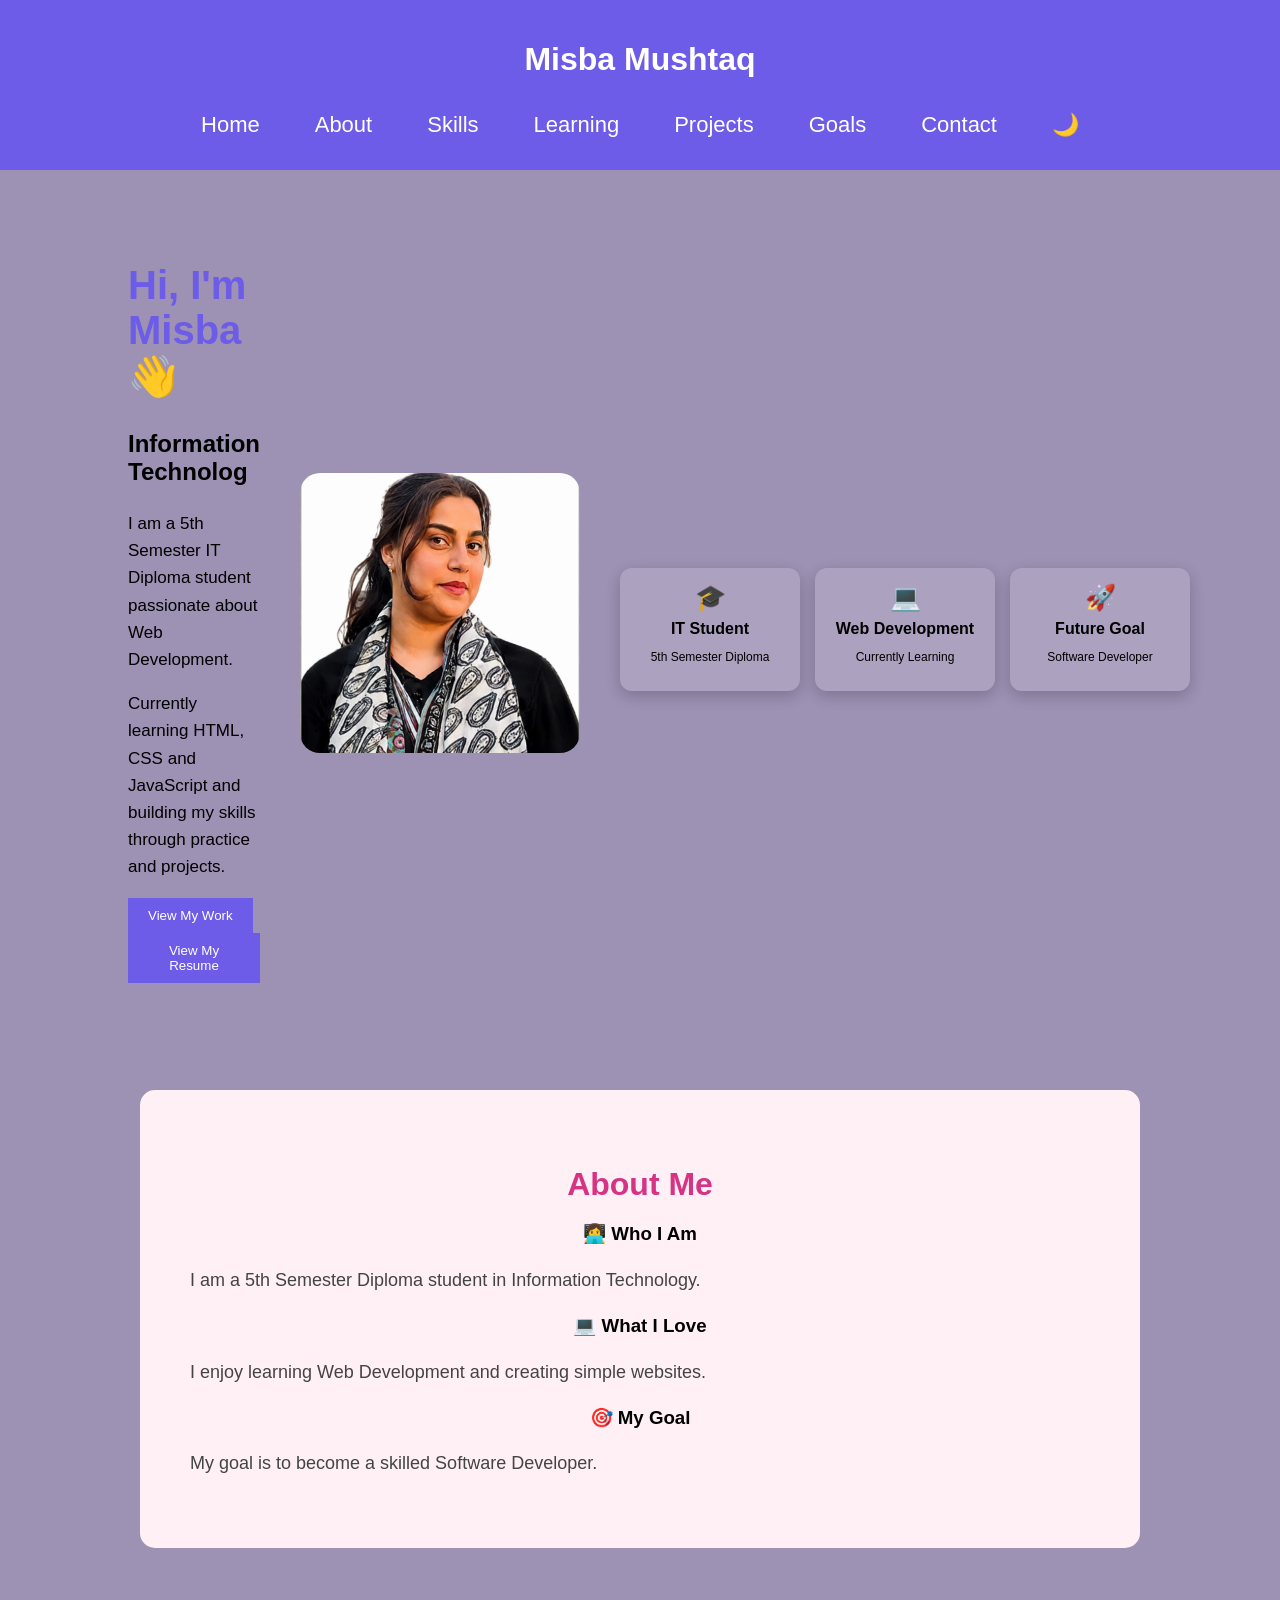
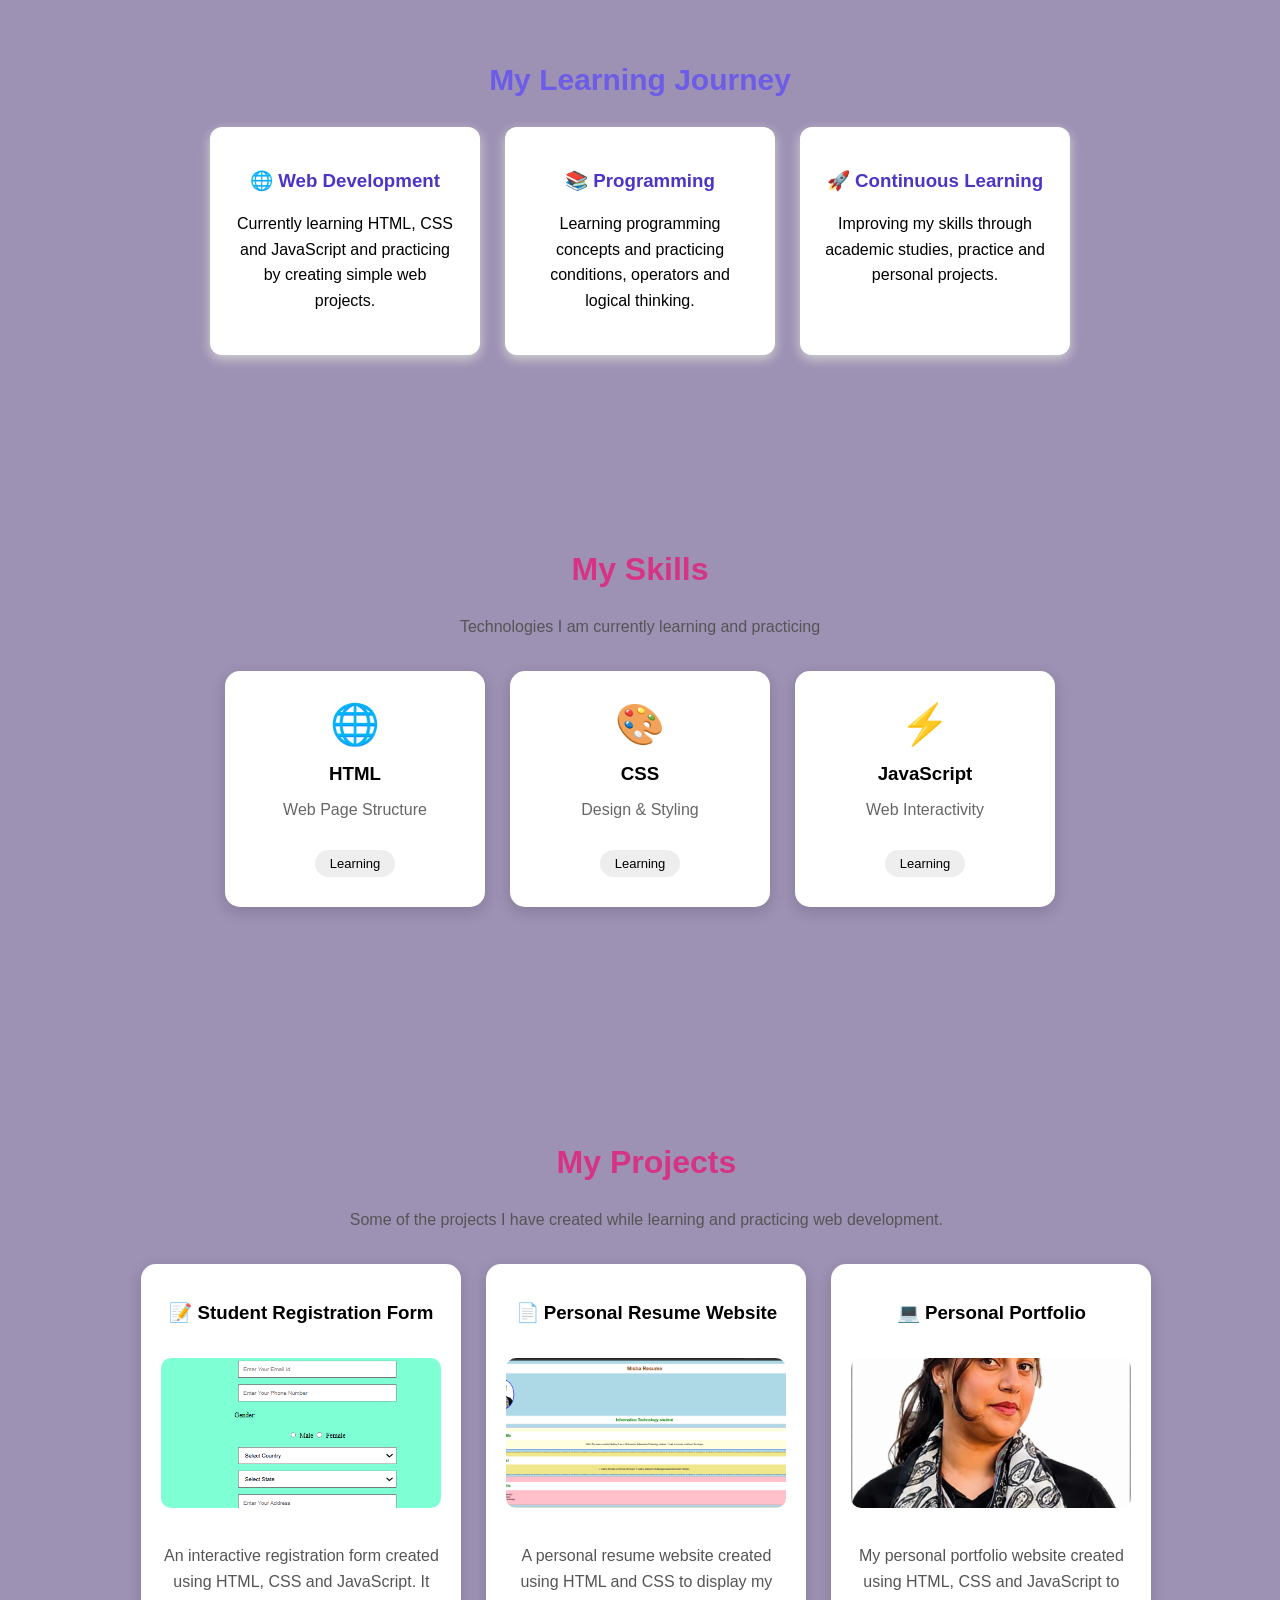
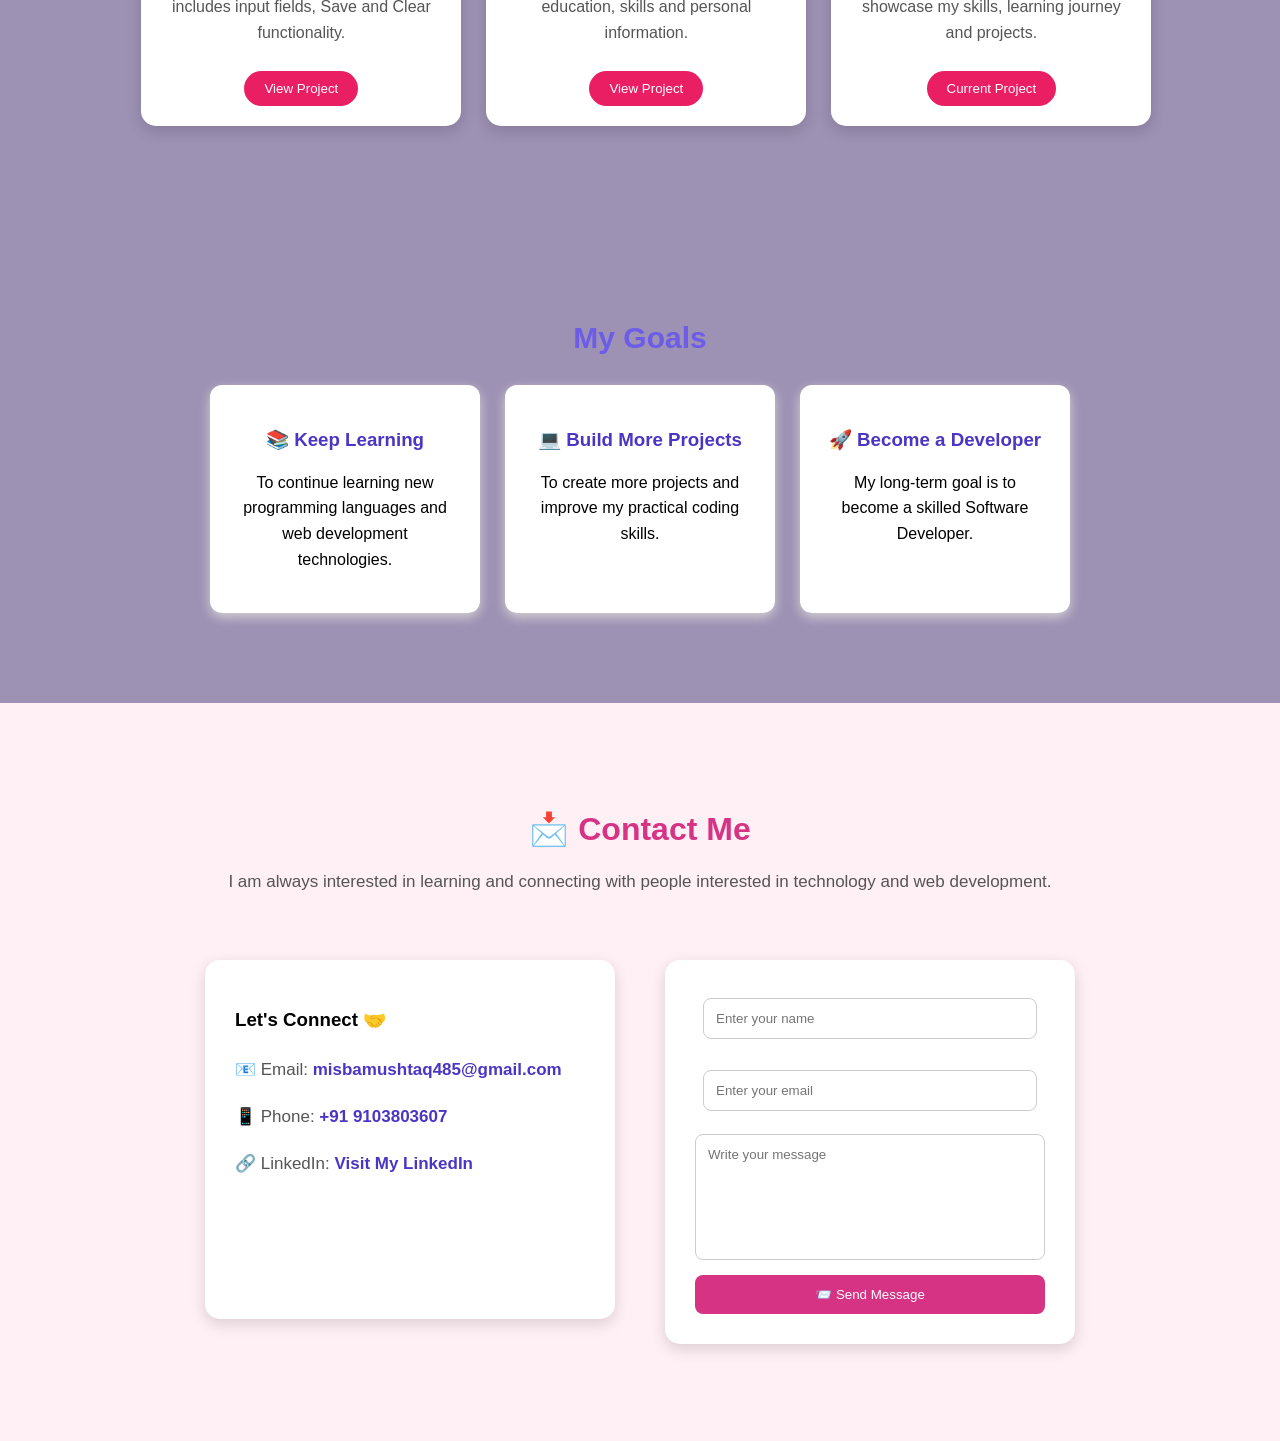
==== index.html @ 9638f2f1 "Initial portfolio commit" ====
<!DOCTYPE html>
<html>

<head>
    <title>Misba Portfolio</title>

    <link rel="stylesheet" href="style.css">
</head>

<body>
    <div id="progressBar"></div>


    <header>
        <h1>Misba Mushtaq</h1>

        <nav>

    
    <button onclick="showSection('home')">Home</button>

    <button onclick="showSection('about')">About</button>

    <button onclick="showSection('skills')">Skills</button>

    <button onclick="showSection('learning')"> Learning</button>

    <button onclick="showSection('projects')">Projects</button>

    <button onclick="showSection('goals')">Goals</button>

    <button onclick="showSection('contact')">Contact</button>

    <button id="darkBtn">🌙</button>


</nav>
    </header>



    <section id="home">

    <div class="home-text">

        <h2>Hi, I'm Misba 👋</h2>

        <h3 id="typingText"></h3>

        <p>
            I am a 5th Semester IT Diploma student
            passionate about Web Development.
        </p>

        <p>
            Currently learning HTML, CSS and JavaScript
            and building my skills through practice and projects.
        </p>

        <button id="welcomeBtn">View My Work</button>
        <a href="#projects">
        <a href="resume.html" target="blank">
            <button>View My Resume</button>
        </a>

        <p id="message"></p>

    </div>


    <div class="home-image">

        <img src="profile1.png" alt="Misba Profile">

    </div>
    <div class="quick-info">

    <div>
        <span>🎓</span>
        <h4>IT Student</h4>
        <p>5th Semester Diploma</p>
    </div>

    <div>
        <span>💻</span>
        <h4>Web Development</h4>
        <p>Currently Learning</p>
    </div>

    <div>
        <span>🚀</span>
        <h4>Future Goal</h4>
        <p>Software Developer</p>
    </div>

</div>

</section>

        



    <section id="about">

    <h2>About Me</h2>

    <div class="about-container">

        <div class="about-card">
            <h3>👩‍💻 Who I Am</h3>

            <p>
                I am a 5th Semester Diploma student
                in Information Technology.
            </p>
        </div>


        <div class="about-card">
            <h3>💻 What I Love</h3>

            <p>
                I enjoy learning Web Development
                and creating simple websites.
            </p>
        </div>


        <div class="about-card">
            <h3>🎯 My Goal</h3>

            <p>
                My goal is to become a skilled
                Software Developer.
            </p>
        </div>

    </div>
    </section>
    <section id="learning">

    <h2>My Learning Journey</h2>

    <div class="learning-container">

        <div class="learning-card">
            <h3>🌐 Web Development</h3>

            <p>
                Currently learning HTML, CSS and JavaScript
                and practicing by creating simple web projects.
            </p>
        </div>


        <div class="learning-card">
            <h3>📚 Programming</h3>

            <p>
                Learning programming concepts and practicing
                conditions, operators and logical thinking.
            </p>
        </div>


        <div class="learning-card">
            <h3>🚀 Continuous Learning</h3>

            <p>
                Improving my skills through academic studies,
                practice and personal projects.
            </p>
        </div>

    </div>

</section>

</section>
<section id="skills">

    <h2>My Skills</h2>

    <p class="skills-intro">
        Technologies I am currently learning and practicing
    </p>

    <div class="skills-container">

        <div class="skill-card">
            <div class="skill-icon">🌐</div>
            <h3>HTML</h3>
            <p>Web Page Structure</p>
            <span>Learning</span>
        </div>

        <div class="skill-card">
            <div class="skill-icon">🎨</div>
            <h3>CSS</h3>
            <p>Design & Styling</p>
            <span>Learning</span>
        </div>

        <div class="skill-card">
            <div class="skill-icon">⚡</div>
            <h3>JavaScript</h3>
            <p>Web Interactivity</p>
            <span>Learning</span>
        </div>

    </div>

</section>
  <section id="projects">

    <h2>My Projects</h2>

    <p class="projects-intro">
        Some of the projects I have created while learning and practicing web development.
    </p>

    <div class="projects-container">

        <div class="project-card">

            <h3>📝 Student Registration Form</h3>

            <img src="registration.png" alt="Student Registration Form">

            <p>
                An interactive registration form created using HTML, CSS and JavaScript.
                It includes input fields, Save and Clear functionality.
            </p>

            <a href="registration.html">
                <button>View Project</button>
            </a>

        </div>


        <div class="project-card">

            <h3>📄 Personal Resume Website</h3>

            <img src="resume.png" alt="Personal Resume Website">

            <p>
                A personal resume website created using HTML and CSS
                to display my education, skills and personal information.
            </p>

            <a href="resume.html">
                <button>View Project</button>
            </a>

        </div>


        <div class="project-card">

            <h3>💻 Personal Portfolio</h3>

            <img src="profile1.png" alt="Personal Portfolio">

            <p>
                My personal portfolio website created using HTML, CSS and JavaScript
                to showcase my skills, learning journey and projects.
            </p>

            <a href="#home">
                <button>Current Project</button>
            </a>

        </div>

    </div>

</section>
</section>
<section id="goals">

    <h2>My Goals</h2>

    <div class="goals-container">

        <div class="goal-card">
            <h3>📚 Keep Learning</h3>

            <p>
                To continue learning new programming languages
                and web development technologies.
            </p>
        </div>

        <div class="goal-card">
            <h3>💻 Build More Projects</h3>

            <p>
                To create more projects and improve my
                practical coding skills.
            </p>
        </div>

        <div class="goal-card">
            <h3>🚀 Become a Developer</h3>

            <p>
                My long-term goal is to become a skilled
                Software Developer.
            </p>
        </div>

    </div>
    </section>
    

    <section id="contact">

    <h2>📩 Contact Me</h2>

    <p>
        I am always interested in learning and connecting
        with people interested in technology and web development.
    </p>

    <div class="contact-container">

        <!-- Contact Information -->

        <div class="contact-info">

            <h3>Let's Connect 🤝</h3>

            <p>
                📧 Email:
                <a href="mailto:misbamushtaq485@gmail.com">
                    misbamushtaq485@gmail.com
                </a>
            </p>

            <p>
                📱 Phone:
                <a href="tel:+91 9103803607">
                    +91 9103803607 
                </a>
            </p>

            <p>
                🔗 LinkedIn:
                <a href="https://www.linkedin.com/in/misbajaan" target="_blank">
                    Visit My LinkedIn
                </a>
            </p>

        </div>


        <!-- Contact Form -->

        <div class="contact-form">

            <input
                type="text"
                id="name"
                placeholder="Enter your name"
            >

            <input
                type="email"
                id="email"
                placeholder="Enter your email"
            >

            <textarea
                id="userMessage"
                placeholder="Write your message"
            ></textarea>

            <button id="sendBtn">
                📨 Send Message
            </button>

        </div>

    </div>

    <p id="contactMessage"></p>

</section>

    <script src="index1.js"></script>

</body>

</html>
---- style.css ----
body {
    font-family: Verdana, Geneva, Tahoma, sans-serif;
    margin: 0;
    background-color: #9d91b4;
}
header {
    position: sticky;
    top: 0;
    z-index: 1000;
}
nav button {
    font-size: 22px;
    padding: 12px 20px;
}
nav a {
    font-size: 22px;
    padding: 12px 20px;
}
nav {
    display: flex;
    justify-content: center;
    gap: 15px;
}
img{
    width: 180px;
    border-radius: 50%;
    height: 180px;
}
#home {
    min-height: 500px;
    display: flex;
    align-items: center;
    justify-content: space-around;
    gap: 40px;
    padding: 60px 10%;
    text-align: left;
}

.home-text {
    max-width: 500px;
}

.home-text h2 {
    font-size: 40px;
}

.home-text h3 {
    font-size: 24px;
}

.home-text p {
    font-size: 17px;
    line-height: 1.6;
}

.home-image img {
    width: 280px;
    height: 280px;
    object-fit: cover;
    border-radius: 20px;
}
#about {
    background-color: #fff0f5;
    padding: 50px;
    text-align: center;
    border-radius: 15px;
    margin: 30px auto;
    max-width: 900px;
}

#about h2 {
    color: #d63384;
    font-size: 32px;
    margin-bottom: 20px;
}

#about p {
    color: #444;
    font-size: 18px;
    line-height: 1.8;
    text-align: left;
}
#learning {
    width: 80%;
    margin: 50px auto;
    padding: 40px 20px;
    text-align: center;
}

.learning-container {
    display: flex;
    justify-content: center;
    gap: 25px;
}
.learning-card:hover{
    transform: translateY(-10px);
}

.learning-card {
    transition: 0.3s;
    background-color: white;
    width: 220px;
    padding: 25px;
    border-radius: 12px;
    box-shadow: 0 4px 12px lightgray;
}

.learning-card h3 {
    color: #4b35c5;
}

.learning-card p {
    line-height: 1.6;
}
#skills {
    padding: 50px;
    text-align: center;
}

#skills h2 {
    color: #d63384;
    font-size: 32px;
    margin-bottom: 30px;
}

.skills-container {
    display: flex;
    justify-content: center;
    gap: 25px;
    flex-wrap: wrap;
}

.skill-box {
    background-color: #fff0f5;
    width: 200px;
    padding: 25px;
    border-radius: 15px;
    box-shadow: 0 4px 10px #ccc;
}

.skill-box h3 {
    color: #724b5f;
}

.skill-box p {
    color: #7b6262;
}
/* Projects Section */

#projects {
    padding: 50px;
    text-align: center;
}

#projects h2 {
    color: #d63384;
    font-size: 32px;
    margin-bottom: 30px;
}

.projects-container {
    display: flex;
    justify-content: center;
    gap: 30px;
    flex-wrap: wrap;
}

.project {
    background-color: #fff0f5;
    width: 300px;
    padding: 20px;
    border-radius: 15px;
    box-shadow: 0 4px 10px #ccc;
}

.project img {
    width: 100%;
    height: 180px;
    object-fit: contain;
    border-radius: 10px;
    margin: 15px auto;
    border-radius: 15px;
}

.project h3 {
    color: #d63384;
}

.project p {
    color: #555;
    line-height: 1.6;
}

.project button {
    background-color: #d63384;
    color: white;
    border: none;
    padding: 10px 20px;
    border-radius: 8px;
    cursor: pointer;
}

.project button:hover {
    background-color: #ad1457;
}
#projects {
    width: 85%;
    margin: 50px auto;
    padding: 40px 20px;
    text-align: center;
}

.projects-container {
    display: flex;
    justify-content: center;
    gap: 25px;
    flex-wrap: wrap;
}

.project-card {
    background-color: white;
    width: 280px;
    border-radius: 12px;
    overflow: hidden;
    box-shadow: 0 4px 12px lightgray;
}

.project-card img {
    width: 100%;
    height: 180px;
    object-fit: cover;
}

.project-content {
    padding: 20px;
}

.project-content h3 {
    color: #4b35c5;
}

.project-content p {
    line-height: 1.5;
}
#goals {
    width: 80%;
    margin: 50px auto;
    padding: 40px 20px;
    text-align: center;
}

.goals-container {
    display: flex;
    justify-content: center;
    gap: 25px;
    flex-wrap: wrap;
}

.goal-card {
    background-color: white;
    width: 220px;
    padding: 25px;
    border-radius: 12px;
    box-shadow: 0 4px 12px lightgray;
}

.goal-card h3 {
    color: #4b35c5;
}

.goal-card p {
    line-height: 1.6;
}
#contact {
    background-color: #fff0f5;
    padding: 50px;
    text-align: center;
    margin-top: 30px;
}

#contact h2 {
    color: #d63384;
    font-size: 32px;
    margin-bottom: 20px;
}

#contact p {
    color: #555;
    font-size: 17px;
    line-height: 1.6;
}

.contact-info {
    margin: 25px 0;
}

.contact-info a {
    color: #d63384;
    text-decoration: none;
    font-weight: bold;
}

.contact-form {
    margin-top: 25px;
}

.contact-form input {
    padding: 12px;
    margin: 8px;
    border: 1px solid #d63384;
    border-radius: 8px;
}

#sendBtn {
    padding: 12px 20px;
    background-color: #d63384;
    color: white;
    border: none;
    border-radius: 8px;
    cursor: pointer;
}

#sendBtn:hover {
    background-color: #ad1457;
}

#contactMessage {
    color: #d63384;
    font-weight: bold;
}
.dark-mode{
    background-color: #222;
    color:white;
}
header {
    background-color: #6c5ce7;
    color: white;
    padding: 20px;
    text-align: center;
}


nav a {
    color: white;
    text-decoration: none;
    margin: 15px;
}


section {
    padding: 30px 20px;
    text-align: center;
}


h2 {
    color: #6c5ce7;
}


button {
    padding: 10px 20px;
    background-color: #6c5ce7;
    color: white;
    border: none;
    cursor: pointer;
}


button:hover {
    background-color: #4834d4;
}


.skills-container {
    display: flex;
    justify-content: center;
    gap: 20px;
}


.skill {
    background-color: white;
    padding: 20px;
    width: 150px;
    border-radius: 10px;
}


.project {
    background-color: white;
    margin: 20px auto;
    padding: 20px;
    width: 60%;
    border-radius: 10px;
}


input {
    padding: 10px;
    margin: 10px;
}
section h2{
    font-size: 30px;
    margin-bottom: 30px;
}
.about-card,
.learning-card,
.skill-card,
.goal-card,
.project-card{
    transition: 0.3s;
}
.about-card:hover,
.learning-card:hover,
.skill-card:hover,
.goal-card:hover,
.project-card:hover{
    transform: translateY(-8px);
}
#skills {
    padding: 80px 10%;
    text-align: center;
}

.skills-intro {
    margin-bottom: 35px;
    color: #555;
}

.skills-container {
    display: flex;
    justify-content: center;
    gap: 25px;
    flex-wrap: wrap;
}

.skill-card {
    width: 220px;
    padding: 30px 20px;
    background: white;
    border-radius: 15px;
    box-shadow: 0 5px 15px rgba(0,0,0,0.15);
    transition: 0.4s;
}

.skill-card:hover {
    transform: translateY(-12px);
    box-shadow: 0 12px 25px rgba(0,0,0,0.25);
}

.skill-icon {
    font-size: 40px;
    margin-bottom: 15px;
}

.skill-card h3 {
    margin: 10px;
}

.skill-card p {
    color: #666;
}

.skill-card span {
    display: inline-block;
    margin-top: 15px;
    padding: 6px 15px;
    border-radius: 20px;
    background: #eee;
    font-size: 13px;
}
#projects {
    padding: 80px 8%;
    text-align: center;
}

.projects-intro {
    margin-bottom: 35px;
    color: #555;
}

.projects-container {
    display: flex;
    justify-content: center;
    gap: 25px;
    flex-wrap: wrap;
}

.project-card {
    width: 280px;
    background: white;
    padding: 20px;
    border-radius: 15px;
    box-shadow: 0 5px 15px rgba(0,0,0,0.15);
    transition: 0.4s;
}

.project-card:hover {
    transform: translateY(-12px);
    box-shadow: 0 12px 25px rgba(0,0,0,0.25);
}

.project-card img {
    width: 100%;
    height: 150px;
    object-fit: cover;
    border-radius: 10px;
    margin: 15px 0;
}

.project-card p {
    line-height: 1.6;
    color: #555;
}

.project-card button {
    margin-top: 10px;
    padding: 10px 20px;
    border: none;
    border-radius: 20px;
    background: #e91e63;
    color: white;
    cursor: pointer;
}

.project-card button:hover {
    transform: scale(1.05);
}
#contact {
    padding: 80px 10%;
    text-align: center;
}

.contact-container {
    display: flex;
    justify-content: center;
    gap: 50px;
    margin-top: 40px;
    flex-wrap: wrap;
}

.contact-info,
.contact-form {
    width: 350px;
    padding: 30px;
    background: white;
    border-radius: 15px;
    box-shadow: 0 5px 15px rgba(0,0,0,0.15);
}

.contact-info {
    text-align: left;
}

.contact-info h3 {
    margin-bottom: 25px;
}

.contact-info p {
    margin: 20px 0;
}

.contact-info a {
    color: #4b35c5;
    text-decoration: none;
}

.contact-form {
    display: flex;
    flex-direction: column;
    gap: 15px;
}

.contact-form input,
.contact-form textarea {
    padding: 12px;
    border: 1px solid #ccc;
    border-radius: 8px;
    font-family: inherit;
}

.contact-form textarea {
    height: 100px;
    resize: none;
}

.contact-form button {
    padding: 12px;
    border: none;
    border-radius: 20px;
    background: #e91e63;
    color: white;
    cursor: pointer;
}

.contact-form button:hover {
    transform: scale(1.05);
}
button {
    transition: 0.3s;
}

button:hover {
    transform: translateY(-3px);
    box-shadow: 0 5px 10px lightgray;
}
.dark-mode {
    background-color: #1f1f2e;
    color: white;
}
.dark-mode .about-card{
    background-color: #3b3b68;
    color: white;
}
dark-mode .about-card h3{
    color: white;
}
dark-mode .about-card p{
    color: brown;
}
.dark-mode .learning-card,
.dark-mode .skill-card,
.dark-mode .goal-card,
.dark-mode .project-card,
.dark-mode .contact-info,
.dark-mode .contact-form {
    background-color: #2d2d40;
    color: white;
}
.dark-mode p {
    color: #dddddd;
}
.dark-mode h2,
.dark-mode h3{
    color:#f5f5f5
}
.dark-mode #about p{
    color: white;
}
.dark-mode #about h2,
.dark-mode #about h3{
    color: white;
}
section {
    
    transition: 1s;
}

section.show {
    opacity: 1;
    transform: translateY(0);
}
.project-card {
    transition: 0.3s;
}

.project-card:hover {
    transform: translateY(-10px);
    box-shadow: 0 10px 25px rgba(0, 0, 0, 0.3);
}
.skill-card {
    transition: 0.3s;
}

.skill-card:hover {
    transform: translateY(-8px) scale(1.03);
    box-shadow: 0 10px 25px rgba(0, 0, 0, 0.3);
}
.skill-card:hover .progress {
    transform: scaleX(1.05);
}
.progress {
    transition: 0.5s;
}
.quick-info {
    display: flex;
    gap: 15px;
    margin-top: 30px;
}

.quick-info div {
    padding: 15px;
    width: 150px;
    text-align: center;
    border-radius: 12px;
    background: rgba(255, 255, 255, 0.15);
    box-shadow: 0 5px 15px rgba(0,0,0,0.2);
    transition: 0.3s;
}

.quick-info div:hover {
    transform: translateY(-8px);
}

.quick-info span {
    font-size: 25px;
}

.quick-info h4 {
    margin: 8px 0;
}

.quick-info p {
    font-size: 12px;
}
#progressBar {
    position: fixed;
    top: 0;
    left: 0;
    height: 5px;
    width: 0%;
    background: #ff4f9a;
    z-index: 9999;
}
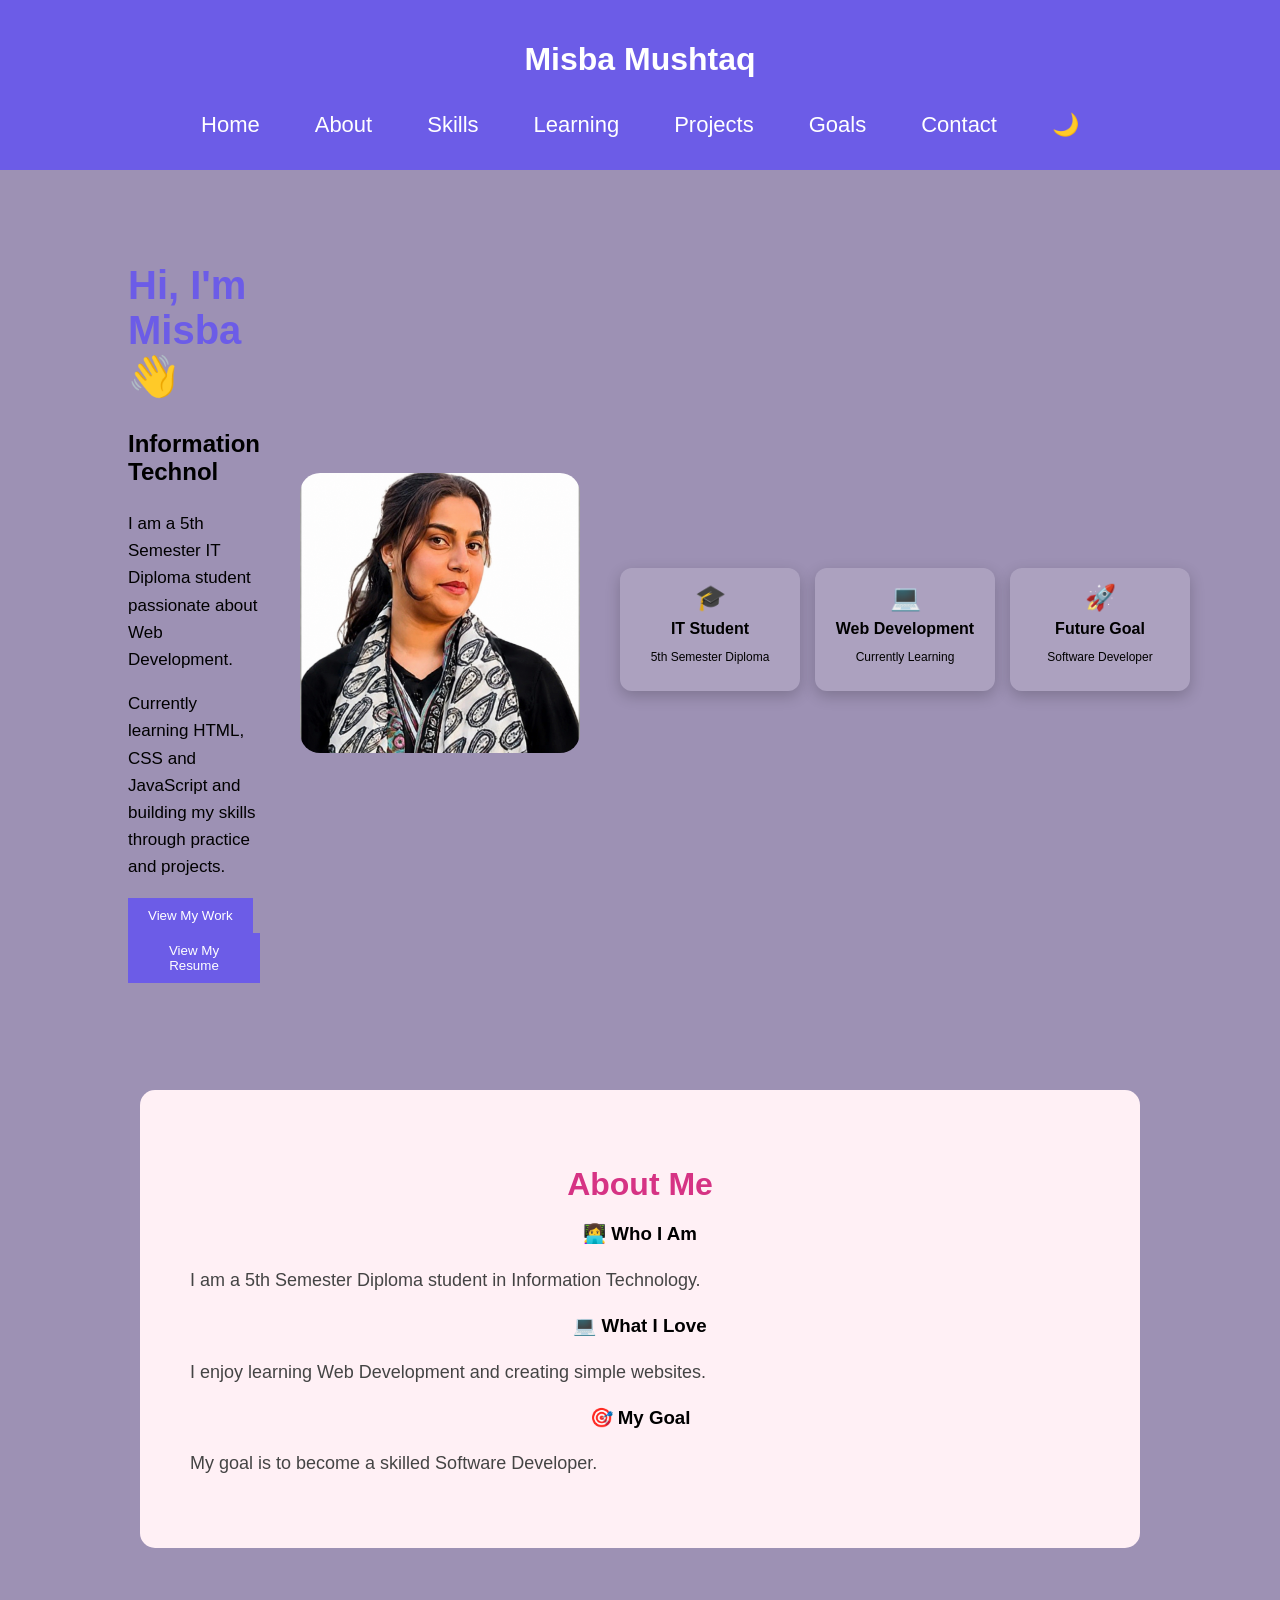
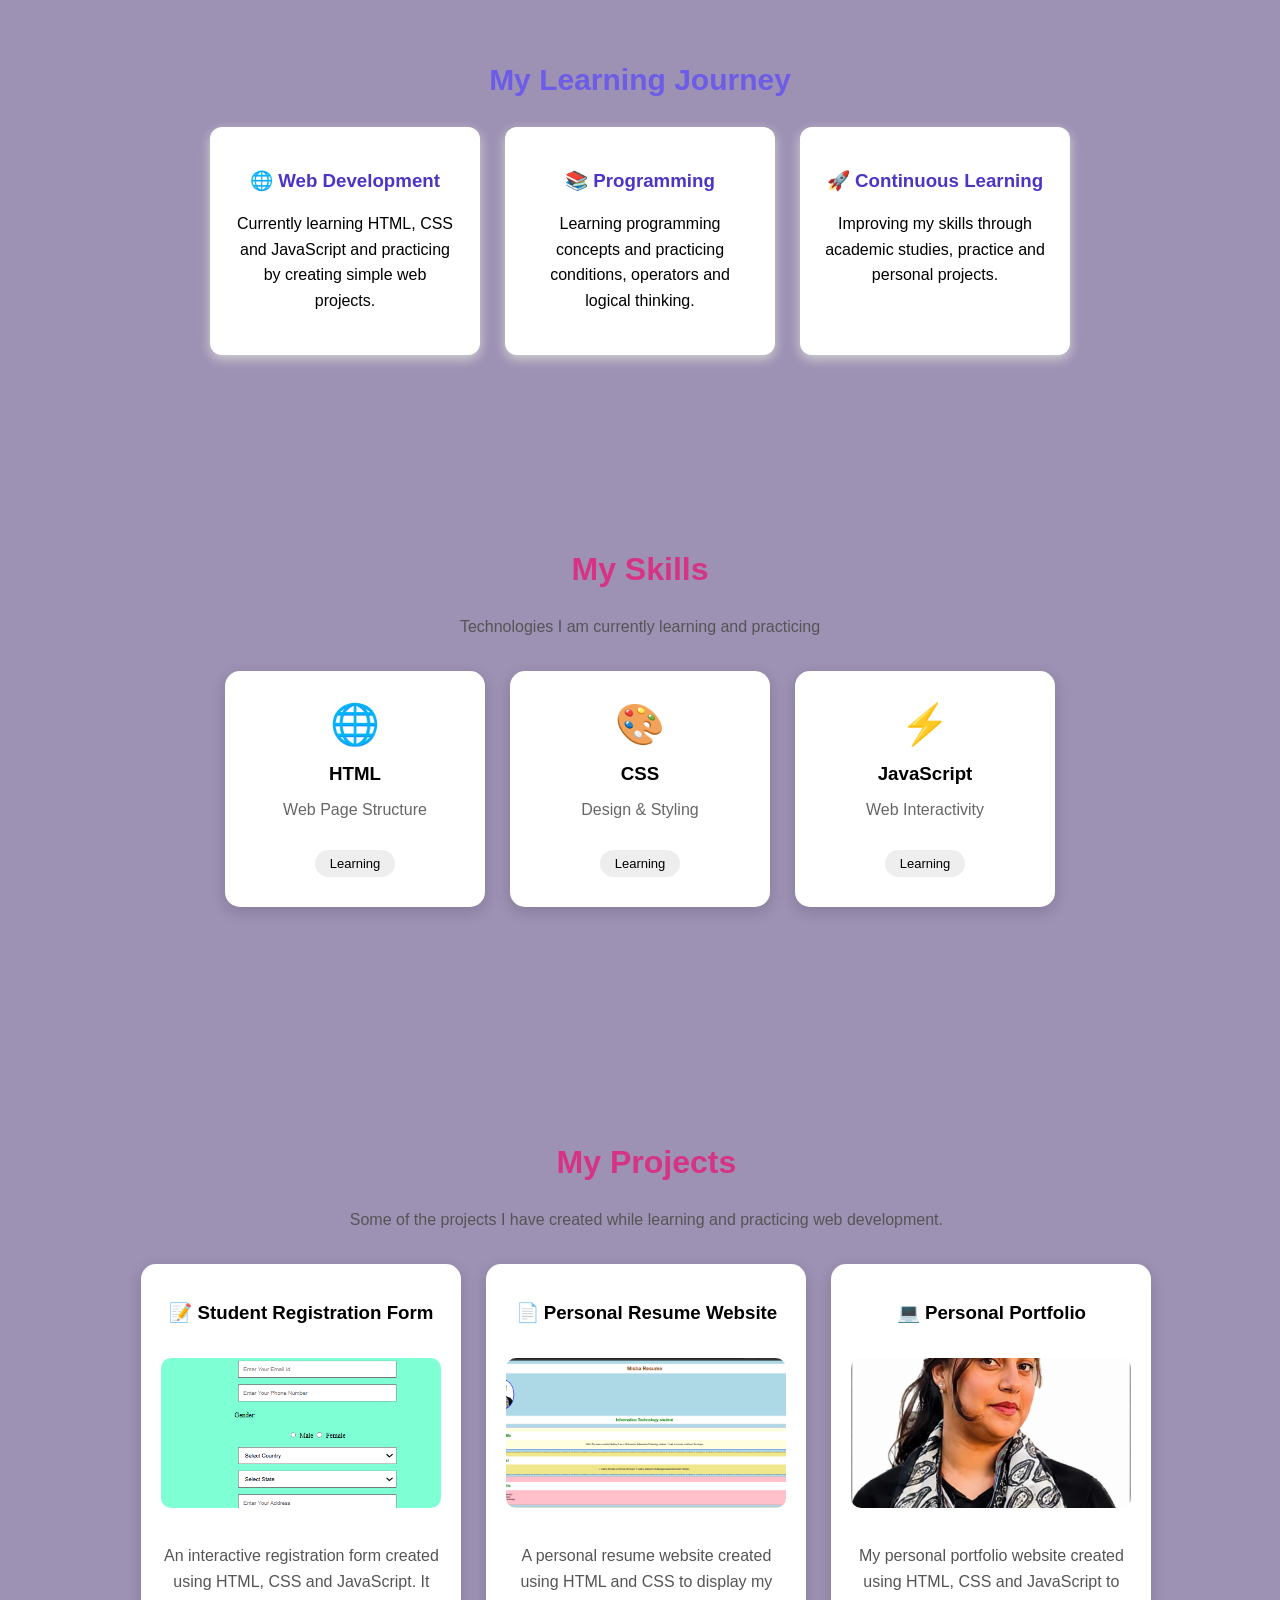
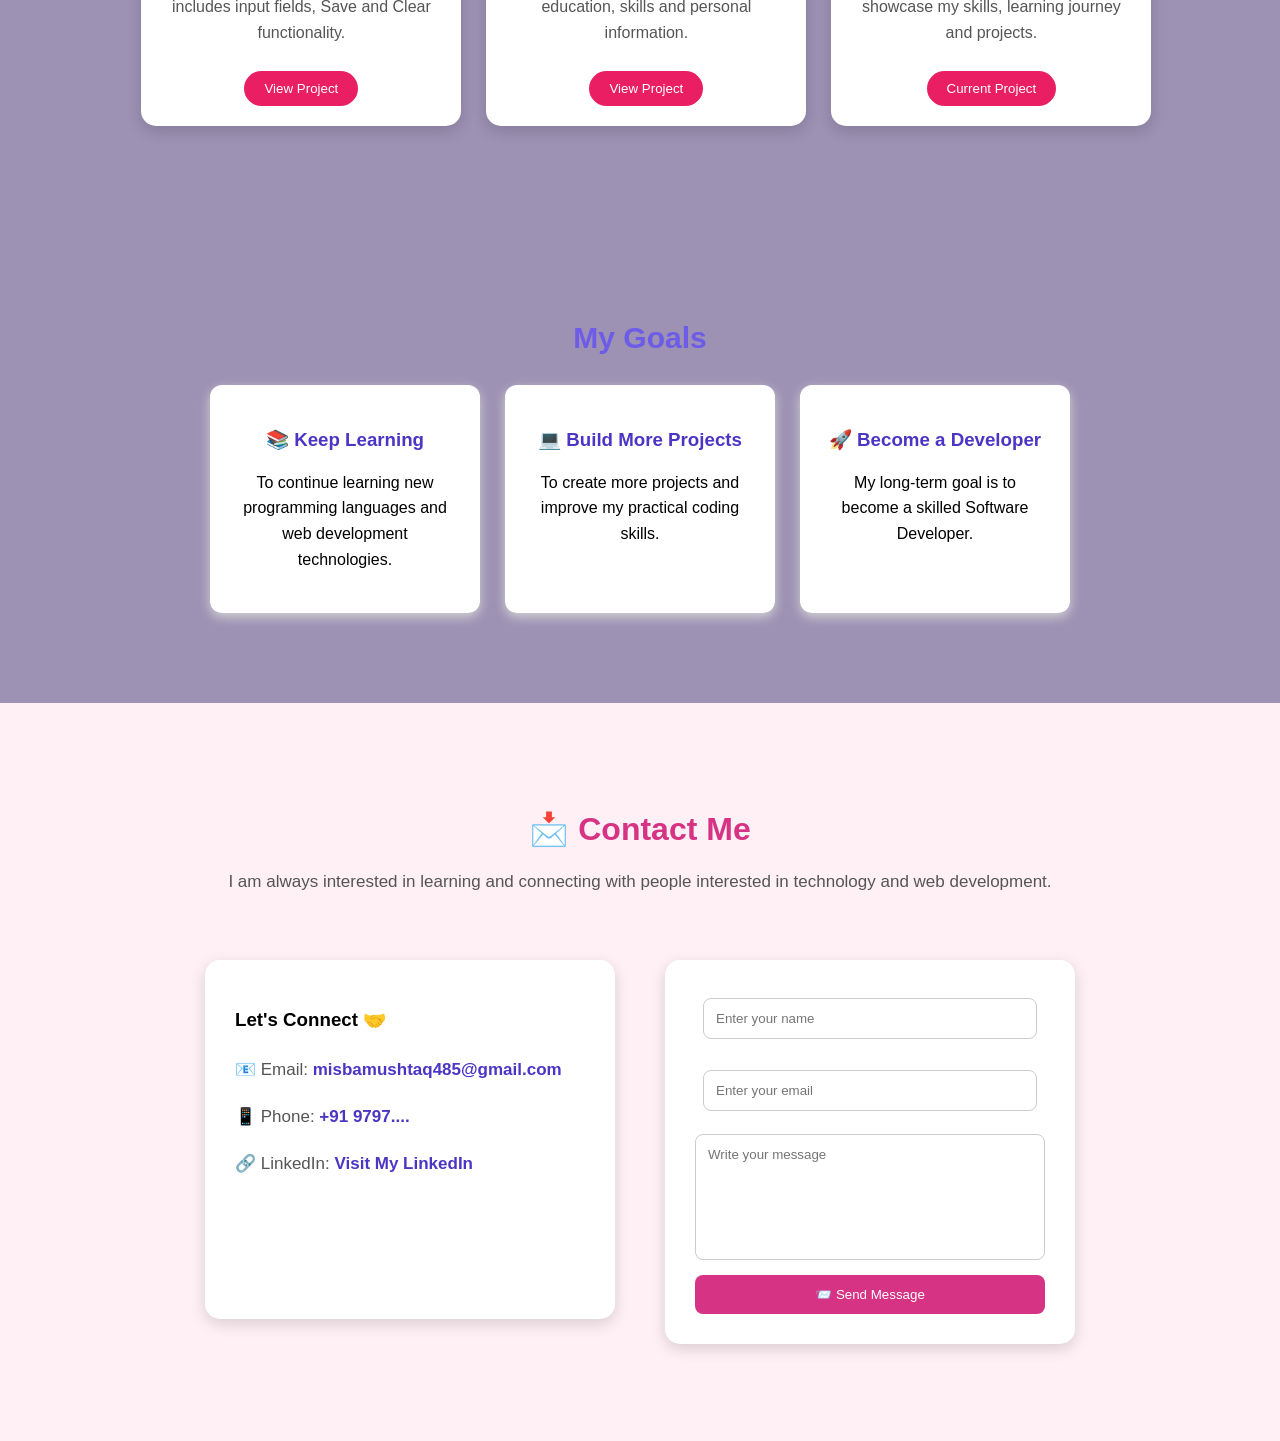
==== commit 2e517c85: "chnge phone no" ====
--- a/index.html
+++ b/index.html
@@ -342,8 +342,8 @@
 
             <p>
                 📱 Phone:
-                <a href="tel:+91 9103803607">
-                    +91 9103803607 
+                <a href="tel:+91 9797.....">
+                    +91 9797.... 
                 </a>
             </p>
 
